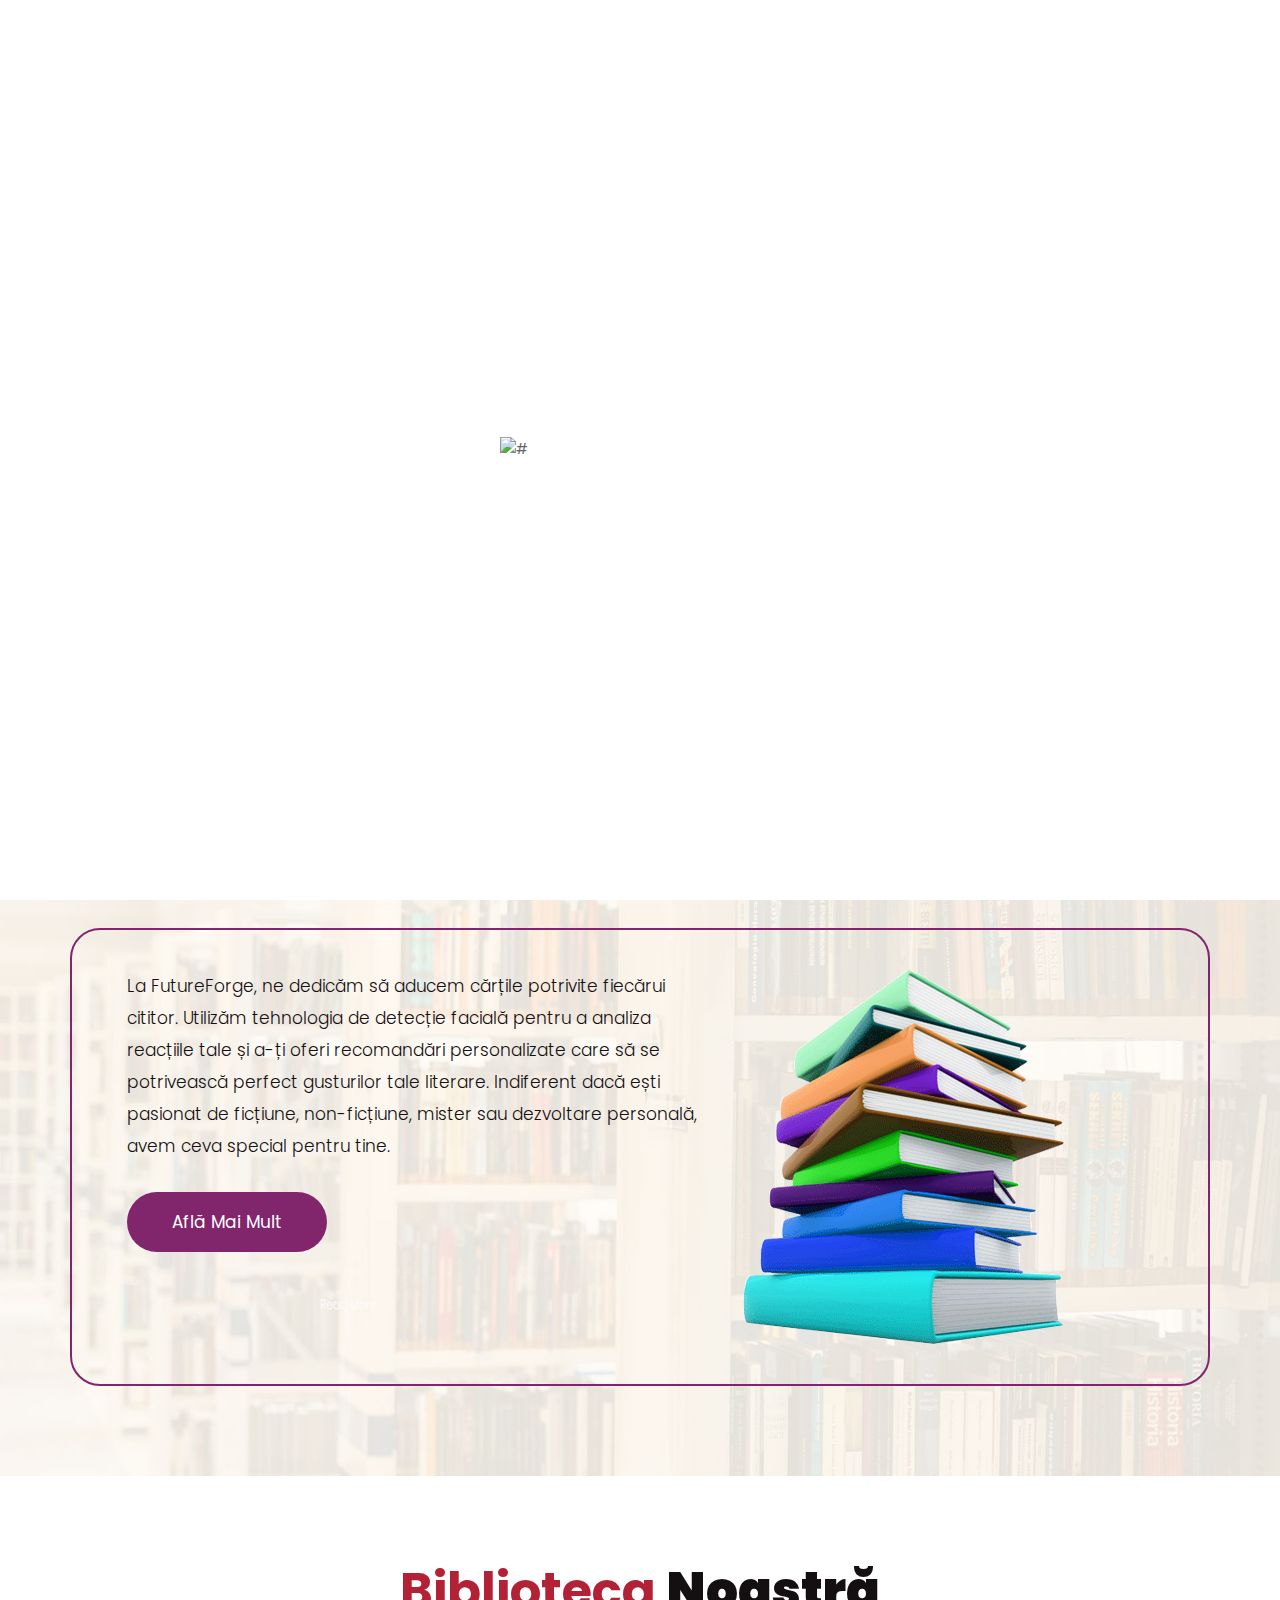
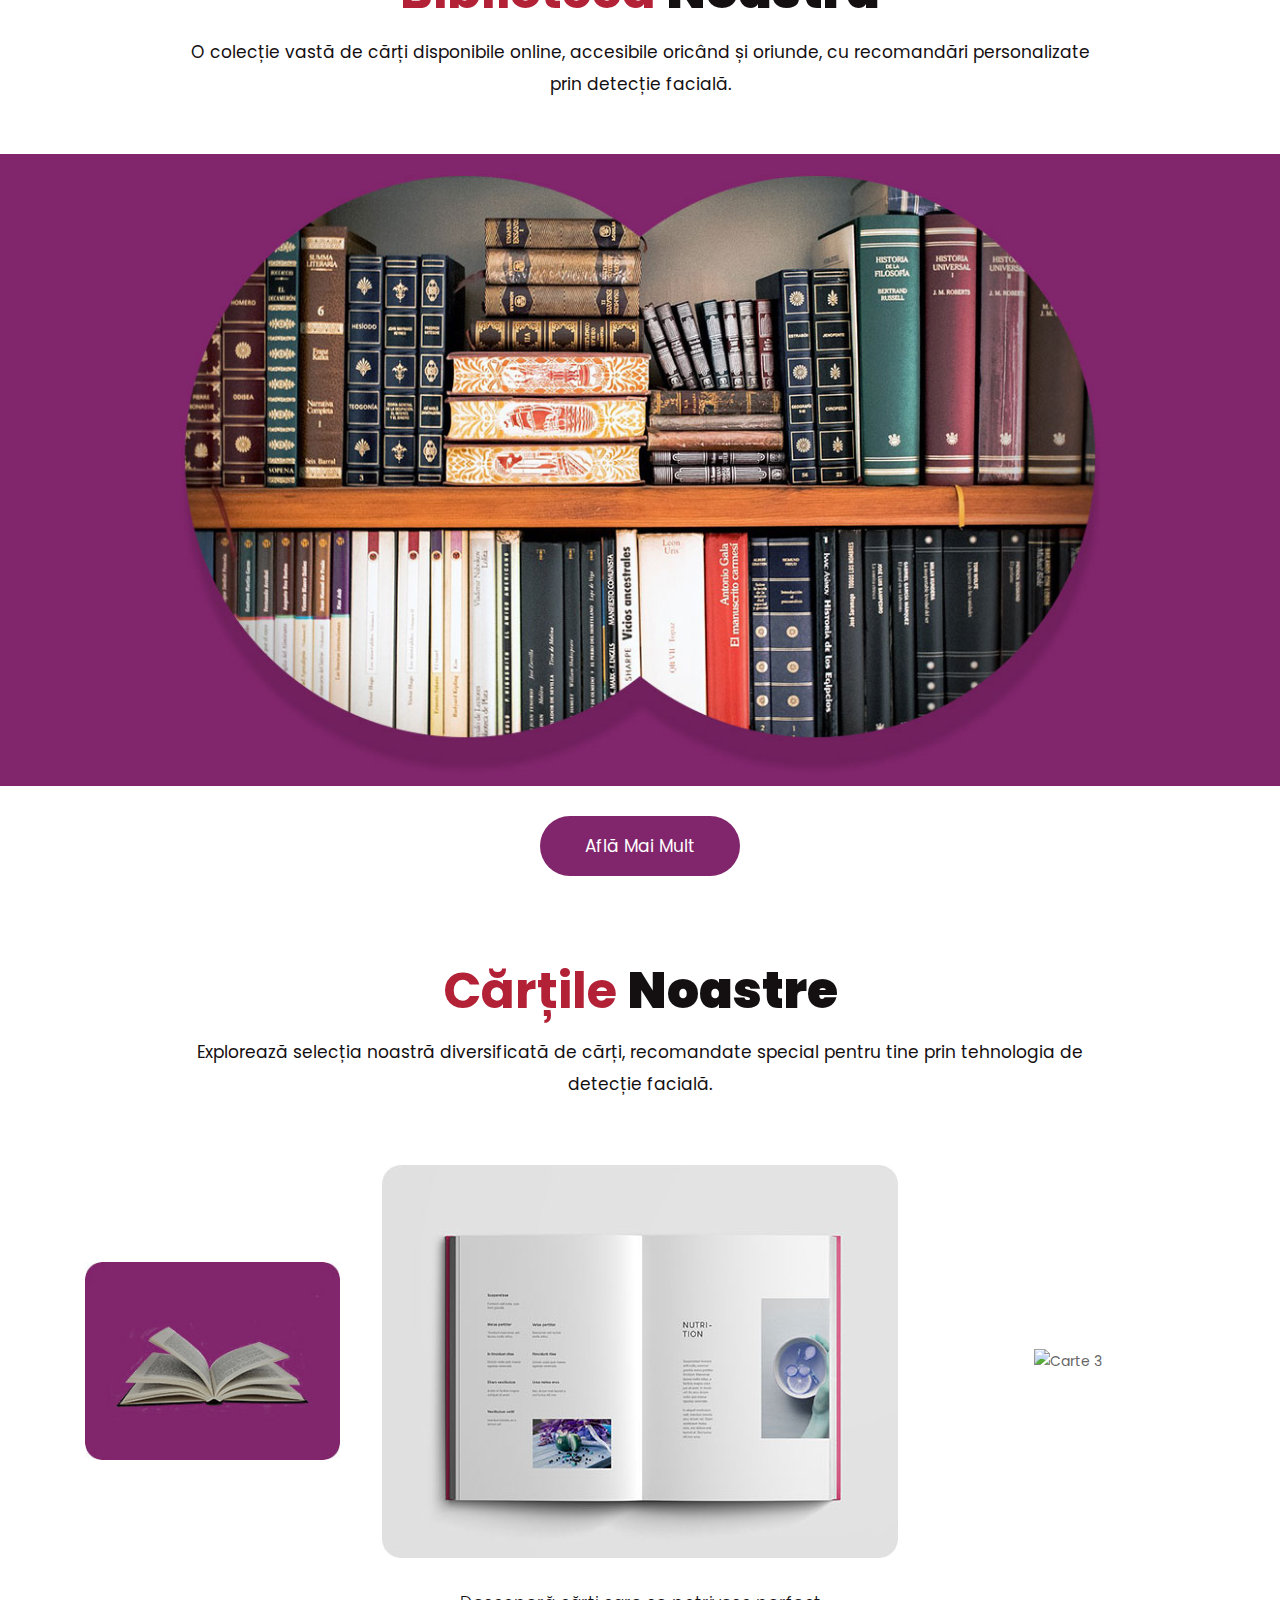
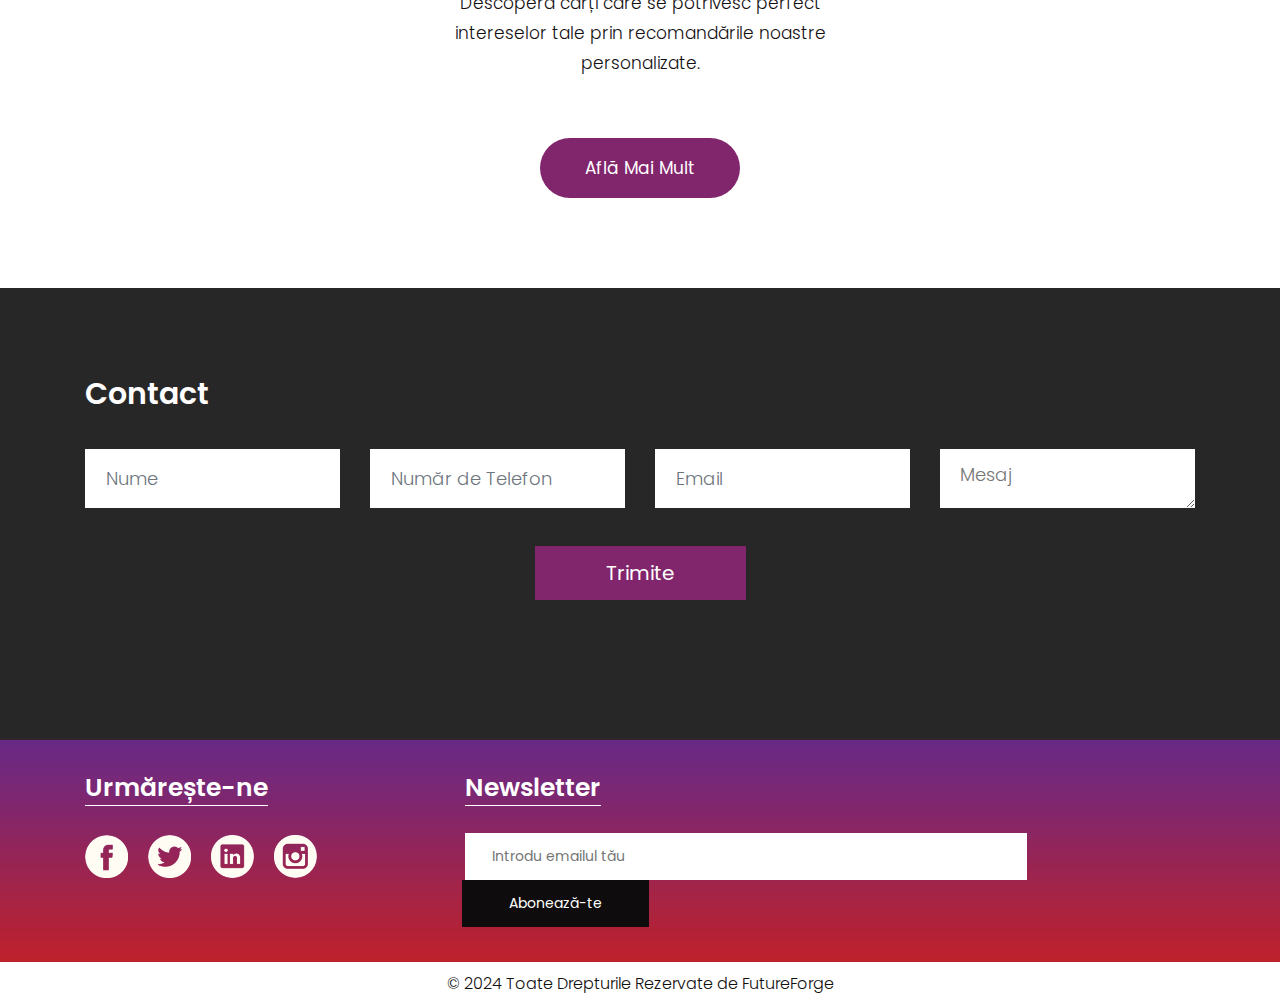
==== templates/pages/index.html @ a48a40bb "paginile statice acum sunt dinamice :)" ====
<!DOCTYPE html>
<html lang="ro">
   <head>
      <!-- basic -->
      <meta charset="utf-8">
      <meta http-equiv="X-UA-Compatible" content="IE=edge">
      <!-- mobile metas -->
      <meta name="viewport" content="width=device-width, initial-scale=1">
      <meta name="viewport" content="initial-scale=1, maximum-scale=1">
      <!-- site metas -->
      <title>FutureForge - Prima Librărie Online cu Detecție Facială</title>
      <meta name="keywords" content="librărie online, detecție facială, FutureForge, cărți, bibliotecă digitală">
      <meta name="description" content="FutureForge este prima librărie online care folosește tehnologie de detecție facială pentru a personaliza experiența de lectură. Descoperă colecția noastră vastă de cărți!">
      <meta name="author" content="FutureForge">
      <!-- bootstrap css -->
      <link rel="stylesheet" href="/static/css/bootstrap.min.css">
      <!-- style css -->
      <link rel="stylesheet" href="/static/css/style.css">
      <!-- Responsive-->
      <link rel="stylesheet" href="/static/css/responsive.css">
      <!-- fevicon -->
      <link rel="icon" href="images/fevicon.png" type="image/gif" />
      <!-- Scrollbar Custom CSS -->
      <link rel="stylesheet" href="/static/css/jquery.mCustomScrollbar.min.css">
      <!-- Tweaks for older IEs-->
      <!--[if lt IE 9]>
      <script src="https://oss.maxcdn.com/html5shiv/3.7.3/html5shiv.min.js"></script>
      <script src="https://oss.maxcdn.com/respond/1.4.2/respond.min.js"></script><![endif]-->
   </head>
   <!-- body -->
   <body class="main-layout home_page">
      <!-- loader  -->
      <div class="loader_bg">
         <div class="loader"><img src="images/loading.gif" alt="#" /></div>
      </div>
      <!-- end loader -->
      <!-- header -->
      <header>
         <!-- header inner -->
         <div class="header">
            <div class="container">
               <div class="row">
                  <div class="col-xl-3 col-lg-3 col-md-3 col-sm-3 col logo_section">
                     <div class="full">
                        <div class="center-desk">
                           <div class="logo"> <a href="index.html"><img src="/static/images/logo.png" alt="FutureForge"></a> </div>
                        </div>
                     </div>
                  </div>
                  <div class="col-xl-9 col-lg-9 col-md-9 col-sm-9">
                     <div class="menu-area">
                        <div class="limit-box">
                           <nav class="main-menu">
                              <ul class="menu-area-main">
                                 <li> <a href="/">Acasă</a> </li>
                                 <li><a href="/books">Cărțile Noastre</a></li>
                                 <li><a href="/library">Biblioteca</a></li>
                                 <li><a href="/login">Conectare</a></li>
                              </ul>
                           </nav>
                        </div>
                     </div>
                  </div>
               </div>
            </div>
         </div>
         
         <!-- end header inner -->
      </header>
      <!-- end header -->
      <section class="slider_section">
         <div id="myCarousel" class="carousel slide banner-main" data-ride="carousel">
            <div class="carousel-inner">
               <div class="carousel-item active">
                  <img class="first-slide" src="/static/images/banner.jpg" alt="Prima diapozitivă">
                  <div class="container">
                     <div class="carousel-caption relative">
                        <h1>FutureForge<br>Prima Librărie Online cu<br>Detecție Facială!</h1>
                        <p>Experiență personalizată de lectură folosind tehnologia de detecție facială pentru a-ți recomanda cărți perfecte.</p>
                        <div class="button_section"> <a class="main_bt" href="#">Află Mai Mult</a>  </div>
                        <ul class="locat_icon">
                           <li> <a href="#"><img src="/static/icon/facebook.png" alt="Facebook"></a></li>
                           <li> <a href="#"><img src="/static/icon/Twitter.png" alt="Twitter"></a></li>
                           <li> <a href="#"><img src="/static/icon/linkedin.png" alt="LinkedIn"></a></li>
                           <li> <a href="#"><img src="/static/icon/instagram.png" alt="Instagram"></a></li>
                        </ul>
                     </div>
                  </div>
               </div>
               <div class="carousel-item">
                  <img class="second-slide" src="/static/images/banner.jpg" alt="A doua diapozitivă">
                  <div class="container">
                     <div class="carousel-caption relative">
                        <h1>FutureForge<br>Prima Librărie Online cu<br>Detecție Facială!</h1>
                        <p>Descoperă cărți adaptate gusturilor tale cu ajutorul tehnologiei avansate de detecție facială.</p>
                        <div class="button_section"> <a class="main_bt" href="#">Află Mai Mult</a>  </div>
                        <ul class="locat_icon">
                           <li> <a href="#"><img src="/static/icon/facebook.png" alt="Facebook"></a></li>
                           <li> <a href="#"><img src="/static/icon/Twitter.png" alt="Twitter"></a></li>
                           <li> <a href="#"><img src="/static/icon/linkedin.png" alt="LinkedIn"></a></li>
                           <li> <a href="#"><img src="/static/icon/instagram.png" alt="Instagram"></a></li>
                        </ul>
                     </div>
                  </div>
               </div>
               <div class="carousel-item">
                  <img class="third-slide" src="images/banner.jpg" alt="A treia diapozitivă">
                  <div class="container">
                     <div class="carousel-caption relative">
                        <h1>FutureForge<br>Prima Librărie Online cu<br>Detecție Facială!</h1>
                        <p>Personalizează-ți experiența de lectură cu recomandări inteligente bazate pe expresiile tale faciale.</p>
                        <div class="button_section"> <a class="main_bt" href="#">Află Mai Mult</a>  </div>
                        <ul class="locat_icon">
                           <li> <a href="#"><img src="/static/icon/facebook.png" alt="Facebook"></a></li>
                           <li> <a href="#"><img src="/static/icon/Twitter.png" alt="Twitter"></a></li>
                           <li> <a href="#"><img src="/static/icon/linkedin.png" alt="LinkedIn"></a></li>
                           <li> <a href="#"><img src="/static/icon/instagram.png" alt="Instagram"></a></li>
                        </ul>
                     </div>
                  </div>
               </div>
            </div>
            <a class="carousel-control-prev" href="#myCarousel" role="button" data-slide="prev">
            <span class="carousel-control-prev-icon" aria-hidden="true"></span>
            <span class="sr-only">Anterior</span>
            </a>
            <a class="carousel-control-next" href="#myCarousel" role="button" data-slide="next">
            <span class="carousel-control-next-icon" aria-hidden="true"></span>
            <span class="sr-only">Următor</span>
            </a>
         </div>
      </section>
      <!-- about -->
      <div class="about">
         <div class="container">
            <div class="row">
               <div class="col-md-10 offset-md-1">
                  <div class="aboutheading">
                     <h2>Despre <strong class="black">Noi</strong></h2>
                     <span>FutureForge revoluționează modul în care citești, oferind o experiență unică prin utilizarea tehnologiei de detecție facială pentru a-ți oferi recomandări personalizate.</span>
                  </div>
               </div>
            </div>
            <div class="row border">
               <div class="col-xl-7 col-lg-7 col-md-12 col-sm-12">
                  <div class="about-box">
                     <p>La FutureForge, ne dedicăm să aducem cărțile potrivite fiecărui cititor. Utilizăm tehnologia de detecție facială pentru a analiza reacțiile tale și a-ți oferi recomandări personalizate care să se potrivească perfect gusturilor tale literare. Indiferent dacă ești pasionat de ficțiune, non-ficțiune, mister sau dezvoltare personală, avem ceva special pentru tine.</p>
                     <a href="#">Află Mai Mult</a>
                  </div>
               </div>
               <div class="col-xl-5 col-lg-5 col-md-12 col-sm-12">
                  <div class="about-box">
                     <figure><img src="/static/images/about.png" alt="Despre Noi" /></figure>
                  </div>
               </div>
            </div>
         </div>
      </div>
      
      <!-- end about -->
      <!-- Library -->
      <div class="Library">
         <div class="container">
            <div class="row">
               <div class="col-md-10 offset-md-1">
                  <div class="titlepage">
                     <h2>Biblioteca <strong class="black">Noastră</strong></h2>
                     <span>O colecție vastă de cărți disponibile online, accesibile oricând și oriunde, cu recomandări personalizate prin detecție facială.</span> 
                  </div>
               </div>
            </div>
         </div>
         <div class="bg">
            <div class="container">
               <div class="row">
                  <div class="col-md-10 offset-md-1">
                     <div class="Library-box">
                        <figure><img src="/static/images/Library-.jpg" alt="Biblioteca FutureForge"/></figure>
                     </div>
                  </div>
               </div>
            </div>
         </div>
         <div class="container">
            <div class="row">
               <div class="col-md-12">
                  <div class="read-more">
                     <a href="#">Află Mai Mult</a>
                  </div>
               </div>
            </div>
         </div>
      </div>
      <!-- end Library -->
      <!-- Books -->
      <div class="Books">
         <div class="container">
            <div class="row">
               <div class="col-md-10 offset-md-1">
                  <div class="titlepage">
                     <h2>Cărțile <strong class="black">Noastre</strong></h2>
                     <span>Explorează selecția noastră diversificată de cărți, recomandate special pentru tine prin tehnologia de detecție facială.</span> 
                  </div>
               </div>
            </div>
            <div class="row box">
               <div class="col-xl-3 col-lg-3 col-md-3 col-sm-12">
                  <div class="book-box">
                     <figure><img src="/static/images/book-1.jpg" alt="Carte 1"/></figure>
                  </div>
               </div>
               <div class="col-xl-6 col-lg-6 col-md-6 col-sm-12">
                  <div class="book-box">
                     <figure><img src="/static/images/book-2.jpg" alt="Carte 2"/></figure>
                  </div>
               </div>
               <div class="col-xl-3 col-lg-3 col-md-3 col-sm-12">
                  <div class="book-box">
                     <figure><img src="/static/images/book-3.jpg" alt="Carte 3"/></figure>
                  </div>
               </div>
               <div class="col-md-6 offset-md-3">
                  <p>Descoperă cărți care se potrivesc perfect intereselor tale prin recomandările noastre personalizate.</p>
               </div>
            </div>
            <div class="container">
               <div class="row">
                  <div class="col-md-12">
                     <div class="read-more">
                        <a href="#">Află Mai Mult</a>
                     </div>
                  </div>
               </div>
            </div>
         </div>
      </div>
      <!-- end Books -->
      <!-- Contact -->
      <div class="Contact">
         <div class="container">
            <div class="row">
               <div class="col-md-12">
                  <div class="titlepage3">
                     <h2>Contact</h2>
                  </div>
               </div>
            </div>
            <div class="row">
               <div class="col-xl-12 col-lg-12 col-md-12 col-sm-12">
                  <form>
                     <div class="row">
                        <div class="col-xl-3 col-lg-3 col-md-3 col-sm-12">
                           <input class="form-control" placeholder="Nume" type="text" required>
                        </div>
                        <div class="col-xl-3 col-lg-3 col-md-3 col-sm-12">
                           <input class="form-control" placeholder="Număr de Telefon" type="tel" required>
                        </div>
                        <div class="col-xl-3 col-lg-3 col-md-3 col-sm-12">
                           <input class="form-control" placeholder="Email" type="email" required>
                        </div>
                        <div class="col-xl-3 col-lg-3 col-md-3 col-sm-12">
                           <textarea class="textarea" placeholder="Mesaj" required></textarea>
                        </div>
                     </div>
                  </form>
               </div>
               <div class="col-md-12 text-center">
                  <button class="send-btn">Trimite</button>
               </div>
            </div>
         </div>
      </div>
      <!-- end Contact -->
      <!-- footer -->
      <footer>
         <div class="footer">
            <div class="container">
               <div class="row pdn-top-30">
                  <div class="col-xl-4 col-lg-4 col-md-4 col-sm-12">
                     <div class="Follow">
                        <h3>Urmărește-ne</h3>
                     </div>
                     <ul class="location_icon">
                        <li> <a href="#"><img src="/static/icon/facebook.png" alt="Facebook"></a></li>
                        <li> <a href="#"><img src="/static/icon/Twitter.png" alt="Twitter"></a></li>
                        <li> <a href="#"><img src="/static/icon/linkedin.png" alt="LinkedIn"></a></li>
                        <li> <a href="#"><img src="/static/icon/instagram.png" alt="Instagram"></a></li>
                     </ul>
                  </div>
                  <div class="col-xl-8 col-lg-8 col-md-8 col-sm-12">
                     <div class="Follow">
                        <h3>Newsletter</h3>
                     </div>
                     <input class="Newsletter" placeholder="Introdu emailul tău" type="email" required>
                     <button class="Subscribe">Abonează-te</button>
                  </div>
               </div>
            </div>
         </div>
         <div class="copyright">
            <div class="container">
               <p>© 2024 Toate Drepturile Rezervate de <a href="https://futureforge.ro/">FutureForge</a></p>
            </div>
         </div>
      </footer>
      <!-- end footer -->
      <!-- Javascript files-->
      <script src="/static/js/jquery.min.js"></script>
      <script src="/static/js/popper.min.js"></script>
      <script src="/static/js/bootstrap.bundle.min.js"></script>
      <script src="/static/js/jquery-3.0.0.min.js"></script>
      <script src="/static/js/plugin.js"></script>
      <!-- sidebar -->
      <script src="/static/js/jquery.mCustomScrollbar.concat.min.js"></script>
      <script src="/static/js/custom.js"></script>
   </body>
</html>
---- static/css/style.css ----
/*--------------------------------------------------------------------- File Name: style.css ---------------------------------------------------------------------*/
/*--------------------------------------------------------------------- import Fonts ---------------------------------------------------------------------*/
 @import url('https://fonts.googleapis.com/css?family=Rajdhani:300,400,500,600,700');
 @import url('https://fonts.googleapis.com/css?family=Poppins:100,100i,200,200i,300,300i,400,400i,500,500i,600,600i,700,700i,800,800i,900,900i');
/*****---------------------------------------- 1) font-family: 'Rajdhani', sans-serif;
 2) font-family: 'Poppins', sans-serif;
 ----------------------------------------*****/
/*--------------------------------------------------------------------- import Files ---------------------------------------------------------------------*/
 @import url(animate.min.css);
 @import url(normalize.css);
 @import url(icomoon.css);
 @import url(font-awesome.min.css);
 @import url(meanmenu.css);
 @import url(owl.carousel.min.css);
 @import url(swiper.min.css);
 @import url(slick.css);
 @import url(jquery.fancybox.min.css);
 @import url(jquery-ui.css);
 @import url(nice-select.css);
/*--------------------------------------------------------------------- skeleton ---------------------------------------------------------------------*/
 * {
     box-sizing: border-box !important;
}
 body {
     color: #666666;
     font-size: 14px;
     font-family: 'poppins', sans-serif;
     line-height: 1.80857;
     font-weight: normal;
     overflow-x: hidden;
}
 a {
     color: #1f1f1f;
     text-decoration: none !important;
     outline: none !important;
     -webkit-transition: all .3s ease-in-out;
     -moz-transition: all .3s ease-in-out;
     -ms-transition: all .3s ease-in-out;
     -o-transition: all .3s ease-in-out;
     transition: all .3s ease-in-out;
}
 h1, h2, h3, h4, h5, h6 {
     letter-spacing: 0;
     font-weight: normal;
     position: relative;
     padding: 0 0 10px 0;
     font-weight: normal;
     line-height: normal;
     color: #111111;
     margin: 0 
}
 h1 {
     font-size: 24px 
}
 h2 {
     font-size: 22px 
}
 h3 {
     font-size: 18px 
}
 h4 {
     font-size: 16px 
}
 h5 {
     font-size: 14px 
}
 h6 {
     font-size: 13px 
}
 *, *::after, *::before {
     -webkit-box-sizing: border-box;
     -moz-box-sizing: border-box;
     box-sizing: border-box;
}
 h1 a, h2 a, h3 a, h4 a, h5 a, h6 a {
     color: #212121;
     text-decoration: none!important;
     opacity: 1 
}
 button:focus {
     outline: none;
}
 ul, li, ol {
     margin: 0px;
     padding: 0px;
     list-style: none;
}
 p {
     margin: 0px;
     font-weight: 300;
     font-size: 15px;
     line-height: 24px;
}
 a {
     color: #222222;
     text-decoration: none;
     outline: none !important;
}
 a, .btn {
     text-decoration: none !important;
     outline: none !important;
     -webkit-transition: all .3s ease-in-out;
     -moz-transition: all .3s ease-in-out;
     -ms-transition: all .3s ease-in-out;
     -o-transition: all .3s ease-in-out;
     transition: all .3s ease-in-out;
}
 img {
     max-width: 100%;
     height: auto;
}
 :focus {
     outline: 0;
}
 .btn-custom {
     margin-top: 20px;
     background-color: transparent !important;
     border: 2px solid #ddd;
     padding: 12px 40px;
     font-size: 16px;
}
 .lead {
     font-size: 18px;
     line-height: 30px;
     color: #767676;
     margin: 0;
     padding: 0;
}
 .form-control:focus {
     border-color: #ffffff !important;
     box-shadow: 0 0 0 .2rem rgba(255, 255, 255, .25);
}
 .navbar-form input {
     border: none !important;
}
 .badge {
     font-weight: 500;
}
 blockquote {
     margin: 20px 0 20px;
     padding: 30px;
}
 button {
     border: 0;
     margin: 0;
     padding: 0;
     cursor: pointer;
}
 .full {
     float: left;
     width: 100%;
}
 .layout_padding {
     padding-top: 90px;
     padding-bottom: 90px;
}
 .layout_padding_2 {
     padding-top: 75px;
     padding-bottom: 75px;
}
 .light_silver {
     background: #f9f9f9;
}
 .theme_bg {
     background: #38c8a8;
}
 .margin_top_30 {
     margin-top: 30px !important;
}
 .full {
     width: 100%;
     float: left;
     margin: 0;
     padding: 0;
}
/**-- heading section --**/
 .main_heading {
     text-align: center;
     display: flex;
     justify-content: center;
     position: relative;
     margin-bottom: 50px;
}
 .main_heading h2 {
     padding: 0;
     font-size: 48px;
     line-height: 60px;
     font-weight: 400;
     position: relative;
     letter-spacing: -0.5px;
     color: #114c7d;
     border-left: solid #38c8a8 10px;
     padding-left: 15px;
}
 .main_heading h2 strong {
     background: #38c8a8;
     color: #fff;
     font-weight: 600;
     padding: 0 15px;
     line-height: 68px;
}
 .white_heading_main h2 {
     color: #fff;
}
 .small_main_heading {
     margin-top: 25px;
     float: left;
     width: 100%;
     border-bottom: solid rgba(0, 0, 0, 0.07) 1px;
     margin-bottom: 25px;
}
 .small_main_heading h2 {
     padding: 2px 0 20px 0;
     color: #114c7d;
     font-weight: 400;
     font-size: 28px;
     background-image: url('../images/fevicon.png');
     background-repeat: no-repeat;
     padding-left: 55px;
     letter-spacing: -0.5px;
}
 .small_main_heading h2 strong {
     color: #38c8a8;
     font-weight: 600;
}
 .main_bt {
     background: transparent;
    color: #fff;
    padding: 15px 60px 15px 60px;
    float: left;
    font-size: 15px;
    font-weight: 400;
    border: solid #fff 2px;
    border-radius: 30px;
    margin: 63px 0px 60px 0px;
}
 a.readmore_bt {
     color: #fff;
     font-weight: 300;
     text-decoration: underline !important;
}
 .main_bt:hover, .main_bt:focus {
     background: #000;
    border: solid #000 2px;
    color: #fff;}


/**-- list icon --**/
 .ul_list_info_icon ul {
     list-style: none;
}
 .ul_list_info_icon ul li {
     display: inline;
     float: left;
     width: 100%;
}
 .ul_list_info_icon ul li img {
     width: 75px;
}
/*---------------------------- preloader area ----------------------------*/
 .loader_bg {
     position: fixed;
     z-index: 9999999;
     background: #fff;
     width: 100%;
     height: 100%;
}
 .loader {
     height: 100%;
     width: 100%;
     position: absolute;
     left: 0;
     top: 0;
     display: flex;
     justify-content: center;
     align-items: center;
}
 .loader img {
     width: 280px;
}
/*---------------------------- scroll to top area ----------------------------*/
 .scrollup {
     float: right;
     position: absolute;
     color: #fff;
     right: 20px;
     padding: 0px 5px;
     text-transform: uppercase;
     font-weight: 600;
     background: #38c8a8;
     position: fixed;
     bottom: 20px;
     z-index: 99;
     text-align: center;
     color: #fff;
     cursor: pointer;
     border-radius: 0px;
     opacity: 0;
     backface-visibility: hidden;
     -webkit-backface-visibility: hidden;
     transform: scale(1);
     -moz-transform: scale(1);
     -o-transform: scale(1);
     -webkit-transform: scale(1);
     transition: .2s all ease;
     -moz-transition: .2s all ease;
     -o-transition: .2s all ease;
     -webkit-transition: .2s all ease;
     width: 50px;
     height: 50px;
     border-radius: 100%;
     line-height: 48px;
     font-size: 16px;
}
 .scrollup.b-show_scrollBut {
     opacity: 1;
     visibility: visible;
}
 .top_awro {
     background: #ee4a79 none repeat scroll 0 0;
     cursor: pointer;
     padding: 6px 8px;
     position: fixed;
     bottom: 59px;
     right: 20px;
     display: none;
     height: 45px;
     width: 45px;
     border-radius: 50%;
     text-align: center;
     line-height: 30px;
     transition: all 0.5s ease;
}
 .sale_pro {
     background: #f25252 !important;
}
 .margin_top_50 {
     margin-top: 50px;
}
 .margin_bottom_30_all {
     margin-bottom: 30px;
}
 .text_align_center {
     text-align: center;
}
/*--------------------------------------------------------------------- header area ---------------------------------------------------------------------*/

.header {
    padding: 15px 0px;
    position: absolute;
    z-index: 999;
    width: 100%;
    left: 0;
    top: 0;
    background-color: #111;
}

.home_page .header {
    background: rgba(0,0,0,0.4);
}

 .logo {
     float: left;
}
 nav.main-menu {
     float: right;
     margin-left: 0;
}


ul.top_icon {
     float: right;
     padding-top: 17px;
}
 ul.top_icon li {
     float: left;
     
     color: #fff;
     display: flex;
     flex-wrap: wrap;
     align-items: center;
     padding-right: 20px;
}

ul.top_icon li:last-child { padding-right: 0px; }
 
ul.top_icon li a{ color: #fff; 
 }
 



 .menu-area-main li:hover a, .menu-area-main li:focus a {
     color: #b32137;
}
 .menu-area-main li.active a {
     color: #b32137;
}
 .right_cart_section {
     float: right;
     width: auto;
}
 .right_cart_section ul {
     float: left;
     min-height: auto;
     margin: 0;
     padding: 12px 0 0;
}
 .right_cart_section .cart_icons {
     padding: 18px 0 0;
}
 .main-menu ul > li nth:child(5) a {
     padding-right: 0px;
}
 .right_cart_section ul li {
     float: left;
     font-size: 17px;
     font-weight: 400;
     color: #fff;
     margin-right: 30px;
}
 .right_cart_section ul.cart_update li {
     font-size: 13px;
     color: #ccc;
     line-height: normal;
     margin: 0;
     font-weight: 300;
}
 .right_cart_section ul.cart_update li span {
     font-size: 18px;
     font-weight: 300;
     color: #fff;
     line-height: 21px;
}
 .right_cart_section ul li i {
     margin-right: 10px;
     margin-top: 5px;
     float: left;
     color: #fff;
     font-size: 21px;
}
 .right_cart_section ul li a {
     color: #fff;
}
/*-- end header middle --*/
 .top-bar-info {
     background: #111111;
     padding: 5px 0px;
}
 .top-menu-left {
     float: left;
}
 .top-menu-left li {
     position: relative;
     display: inline-block;
     margin-right: 11px;
     padding-right: 12px;
}
 .top-menu-left li::before {
     content: '';
     position: absolute;
     right: 0;
     top: 9px;
     height: 10px;
     border-right: 1px dotted #999;
}
 .top-menu-left li:last-child::before {
     display: none;
}
 .top-menu-left li:last-child {
     padding: 0px;
     margin: 0px;
}
 .top-menu-left li a {
     color: #ffffff;
     font-size: 12px;
     text-transform: uppercase;
     text-decoration: none;
}
 .top-menu-left li a:hover {
     color: #38c8a8;
}
 .right-dropdown-language {
     float: right;
     margin-left: 12px;
}
 .dropdown-bar .dropdown-link {
     position: absolute;
     z-index: 1009;
     top: 40px;
     left: 0;
     right: auto;
     min-width: 50px;
     padding: 15px;
     background: #ffffff;
     list-style: none;
     border: 2px solid #38c8a8;
     opacity: 0;
     visibility: hidden;
     -webkit-box-shadow: 0 0 10px rgba(0, 0, 0, 0.1);
     box-shadow: 0 0 10px rgba(0, 0, 0, 0.1);
     -webkit-transition: opacity 0.2s ease 0s, visibility 0.2s linear 0s;
     -o-transition: opacity 0.2s ease 0s, visibility 0.2s linear 0s;
     transition: opacity 0.2s ease 0s, visibility 0.2s linear 0s;
     text-align: left;
}
 .dropdown-bar:hover .dropdown-link {
     opacity: 1;
     visibility: visible;
     top: 25px;
}
 .dropdown-bar.right-dropdown-language>a::after {
     font-family: 'FontAwesome';
     content: "\f107";
     text-decoration: none;
     padding-left: 4px;
     color: #ffffff;
}
 .right-dropdown-language>a {
     line-height: 10px;
     padding: 5px 5px;
     cursor: pointer;
}
 .dropdown-bar .dropdown-link li a {
     color: #111111;
     display: block;
     font-size: 12px;
     line-height: 15px;
     padding: 5px 0;
}
 .dropdown-bar .dropdown-link li a:hover {
     color: #38c8a8;
}
 .dropdown-bar .dropdown-link li a img {
     margin-right: 7px;
}
 .dropdown-bar .dropdown-link li.active {
     font-weight: bold;
}
 .right-dropdown-language .dropdown-link {
     min-width: 100px;
     padding: 7px 10px;
     color: #111111;
}
 .dropdown-bar {
     position: relative;
     padding: 0 5px;
     font-size: 13px;
}
 .dropdown-bar .dropdown-link.right-sd {
     left: auto;
     right: 0;
}
 .right-dropdown-currency {
     float: right;
     margin-left: 12px;
}
 .dropdown-bar.right-dropdown-currency>a::after {
     font-family: 'FontAwesome';
     content: "\f107";
     text-decoration: none;
     padding-left: 4px;
     color: #ffffff;
}
 .right-dropdown-currency>a {
     line-height: 10px;
     padding: 5px 5px;
     cursor: pointer;
     color: #ffffff;
}
 .right-dropdown-currency .dropdown-link {
     min-width: 100px;
     padding: 7px 10px;
     color: #111111;
}
 .right-dropdown-currency .dropdown-link {
     min-width: 55px;
     padding: 7px 10px;
}
 .right-dropdown-currency .dropdown-link li a span.symbol {
     margin-right: 7px;
}
 #login-modal .modal-content {
     border-radius: 0px;
}
 #login-modal .modal-content .modal-header {
     background: #38c8a8;
     border-radius: 0;
}
 #login-modal .modal-content .modal-body .form-group input {
     background: #ffffff;
     border: 1px solid #c8c8c8;
     border-radius: 0px;
}
 #login-modal .modal-content .modal-body .form-group input:focus {
     border: 1px solid #c8c8c8 !important;
}
 #login-modal .modal-content form {
     margin-bottom: 10px;
}
 .modal-title {
     padding: 0px;
     color: #ffffff;
     font-size: 18px;
     text-transform: uppercase;
}
 .btn-template-outlined {
     background: #111111;
     color: #ffffff;
     border: none;
     border-radius: 0px;
}
 .btn-template-outlined i {
     padding-right: 10px;
}
 .text-muted {
     padding: 10px 0px;
}
 .slogan-line {
     float: right;
     color: #ffffff;
     font-size: 13px;
}
 .middle-area {
     padding: 30px 0px;
}
 .header-search {
     padding: 3px 0px;
}
 .header-search form {
     position: relative;
     -webkit-box-shadow: 0px 1px 10px -1px rgba(0, 0, 0, 0.2);
     box-shadow: 0px 1px 10px -1px rgba(0, 0, 0, 0.2);
}
 .header-search .btn-group.bootstrap-select {
     position: absolute;
     left: 0px;
     top: 0px;
}
 .header-search input {
     width: 100%;
     min-height: 45px;
     border-radius: 0px;
     border: none;
     padding-left: 15px;
     border: 1px solid #e0e7ed;
}
 .header-search form .search-btn {
     position: absolute;
     right: 0;
     top: 0;
     border: 0;
     color: #fff;
     font-size: 20px;
     padding: 4px 15px;
     border-radius: 0px;
     background-color: #38c8a8;
     cursor: pointer;
}
 .header-search form .search-btn:hover {
     background: #111111;
}
 .cart-box {
     float: right;
     margin-left: 10px;
     position: relative;
}
 .cart-content-box {
     position: absolute;
     z-index: 1009;
     top: 40px;
     left: auto;
     right: 0;
     min-width: 250px;
     max-width: 250px;
     padding: 15px;
     background: #ffffff;
     list-style: none;
     border: 2px solid #38c8a8;
     opacity: 0;
     visibility: hidden;
     -webkit-box-shadow: 0 0 10px rgba(0, 0, 0, 0.1);
     box-shadow: 0 0 10px rgba(0, 0, 0, 0.1);
     text-align: left;
     -webkit-transform: scaleY(0);
     transform: scaleY(0);
     -webkit-transform-origin: 0 0 0;
     transform-origin: 0 0 0;
     -webkit-transition: all 0.3s ease 0s;
     transition: all 0.3s ease 0s;
     transition: all 0.3s ease 0s;
}
 .cart-box:hover .cart-content-box {
     opacity: 1;
     visibility: visible;
     top: 100%;
     -webkit-transform: scaleY(1);
     transform: scaleY(1);
}
 .inner-cart {
     background: #38c8a8;
     border-radius: 2px;
     padding: 0px;
     color: #ffffff;
     position: relative;
     width: 40px;
     height: 40px;
     text-align: center;
}
 .cart-box .inner-cart:hover {
     color: #ffffff;
}
 .line-cart {
     float: left;
     line-height: 40px;
     margin-right: 9px;
}
 .cart-box a {
     display: inline-block;
}
 .cart-box a:hover {
     color: #38c8a8;
}
 .cart-box a span.icon {
     background: #38c8a8;
     width: 30px;
     height: 40px;
     display: inline-block;
     line-height: 40px;
     text-align: center;
     color: #ffffff;
     position: relative;
     border-radius: 2px;
}
 .cart-box a .p-up {
     position: absolute;
     right: -8px;
     top: -8px;
     line-height: initial;
     background: #38c8a8;
     padding: 3px;
     border-radius: 50%;
     width: 17px;
     height: 17px;
     font-size: 12px;
     text-align: center;
     line-height: 10px;
}
 .wish-box {
     float: right;
}
 .wish-box a {
     display: inline-block;
}
 .wish-box a:hover {
     color: #38c8a8;
}
 .wish-box a span.icon {
     background: #38c8a8;
     width: 40px;
     height: 40px;
     display: inline-block;
     line-height: 40px;
     text-align: center;
     color: #ffffff;
     position: relative;
     border-radius: 2px;
}
 .wish-box a span.icon:hover {
     background: #111111;
}
 .cart-content-right {
     padding: 5px 0px;
}
 .cart-content-box .items {
     text-align: center;
}
 .product-media {
     width: 60px;
     float: left;
     position: relative;
}
 .cart-content-box .items:hover .product-media::before {
     transform: scale(1);
     -webkit-transform: scale(1);
     -moz-transform: scale(1);
     -ms-transform: scale(1);
     -o-transform: scale(1);
}
 .product-media::before {
     position: absolute;
     content: '';
     z-index: 2;
     top: 0;
     left: 0;
     width: 100%;
     height: 100%;
     background-color: #38c8a8;
     opacity: 0.4;
     transform: scale(0);
     -webkit-transform: scale(0);
     -moz-transform: scale(0);
     -ms-transform: scale(0);
     -o-transform: scale(0);
     transition: all 0.5s ease;
     -webkit-transition: all 0.5s ease;
     -moz-transition: all 0.5s ease;
     -o-transition: all 0.5s ease;
}
 .cart-content-box .items .item .remove {
     position: absolute;
     right: 0px;
     top: 0px;
     background: #38c8a8;
     color: #ffffff;
     width: 20px;
     height: 20px;
     line-height: 18px;
     border-radius: 2px;
}
 .cart-content-box .items .item {
     margin-bottom: 10px;
     padding-bottom: 10px;
     border-bottom: 1px solid #e0e7ed;
     position: relative;
}
 .cart-content-box .items .item .product-info {
     padding-top: 10px;
     padding-left: 71px;
     text-align: left;
}
 .cart-content-box .items .item .remove:hover {
     background: #111111;
}
 .subtotal {
     text-align: left;
     text-transform: capitalize;
     color: #38c8a8;
     font-weight: 500;
     margin-bottom: 15px;
}
 .subtotal span {
     font-weight: bold;
     color: #111111;
     padding-left: 15px;
     float: right;
}
 .actions .btn-process {
     padding: 5px 16px;
     color: #ffffff;
     font-family: 'Roboto', sans-serif;
     font-size: 14px;
     border-radius: 2px;
     overflow: hidden;
}
 .actions .btn-process:hover {
     color: #ffffff;
}
 .line-cart {
     position: relative;
}
 .wish-box a span.icon span {
     position: absolute;
     right: -8px;
     top: -8px;
     line-height: initial;
     background: #38c8a8;
     padding: 3px;
     border-radius: 50%;
     width: 17px;
     height: 17px;
     font-size: 12px;
}
 .main-menu {
     text-align: center;
}
 .main-menu ul {
     margin: 0;
     list-style-type: none;
}
 .main-menu ul>li {
     display: inline-block;
     position: relative;
}
 .main-menu ul > li a {
     padding: 15px 18px;
     line-height: 20px;
     font-size: 16px;
     display: block;
     font-weight: 500;
     color: #fff;
     text-transform: uppercase;
}
 .main-menu ul li:last-child a {
     padding-right: 0;
}
 .sub-down li {
     background: #ffffff;
}
 .main-menu ul>li .sub-down li a {
     color: #114c7d;
     font-size: 15px;
     text-transform: capitalize;
     font-weight: 300;
     padding: 12px 5px;
     position: relative;
     border-bottom: solid #eee 1px;
}
 .main-menu ul>li .sub-down li a::before {
}
 .main-menu ul>li .sub-down li a:hover {
     color: #111111;
}
 .main-menu ul>li .sub-down li a:hover::before {
}
 .main-menu ul li:first-child {
     margin-left: 0;
}
 .main-menu ul>li>ul {
     opacity: 0;
     position: absolute;
     text-align: left;
     top: 100%;
     -webkit-transform: scaleY(0);
     transform: scaleY(0);
     -webkit-transform-origin: 0 0 0;
     transform-origin: 0 0 0;
     -webkit-transition: all 0.3s ease 0s;
     transition: all 0.3s ease 0s;
     visibility: hidden;
     width: 240px;
     z-index: 999;
     background: #fff;
     -webkit-box-shadow: 0 6px 12px rgba(0, 0, 0, .175);
     box-shadow: 0 6px 12px rgba(0, 0, 0, .175);
}
 .main-menu>ul>li:hover>ul {
     -webkit-transform: scaleY(1);
     transform: scaleY(1);
     visibility: visible;
     opacity: 1;
}
 .main-menu ul>li>ul>li {
     margin: 0px;
     position: relative;
     display: block;
}
 .main-menu ul>li>ul>li:hover>ul {
     -webkit-transform: scaleY(1);
     transform: scaleY(1);
     visibility: visible;
     opacity: 1;
     left: 100%;
     top: 10px;
}
 .main-menu ul>li>ul>li>a {
     background: none !important;
}
 .mean-container .mean-nav {
     margin-top: 0px;
     position: absolute;
     top: 100%;
}
 .main-menu ul>li {
     position: inherit;
     display: inline-block;
     vertical-align: middle;
}
 .main-menu ul>li:nth-child (6) {
     padding-right: 0px;
}
 .nav>li {
     position: inherit;
     display: inline-block;
     vertical-align: middle;
}
 .megamenu .sub-down {
     max-width: 1140px;
     width: 100%;
     left: 0;
     margin: 0 auto;
     right: 0;
     padding: 15px 0px;
}
 .sub-full {
}
 .simple-down {
     padding: 15px;
}
 .megamenu-categories {
     padding: 10px 0px;
}
 .sub-full.megamenu-categories li {
     display: block;
}
 .megamenu .sub-full.megamenu-categories ol li a {
     padding: 5px 0px;
     font-size: 15px !important;
     font-weight: 500;
}
 .sub-full.megamenu-categories ol li .category-title {
     padding: 15px 0px;
     font-size: 16px;
     font-weight: 600;
     text-transform: uppercase;
}
 .sub-full.megamenu-categories ol li .category-box a {
     padding: 5px 0px;
}
 .menu-add {
     padding: 30px 15px;
}
 .menu-add img {
     width: 100%;
}
 .main-w img {
     width: 100%;
}
 .women-box {
     position: relative;
}
 .women-box::before {
     content: "";
     position: absolute;
     background: rgba(0, 0, 0, 0.3);
     width: 100%;
     height: 100%;
}
 .banner-up-text {
     position: absolute;
     bottom: 10px;
     left: 0px;
     right: 0px;
     text-align: center;
}
 .text-a {
     color: #fff;
     text-transform: uppercase;
     font-size: 40px;
     line-height: 40px;
     font-weight: 700;
}
 .text-b {
     color: #fff;
     font-size: 28px;
     text-transform: uppercase;
     line-height: 30px;
     padding: 20px 0px;
}
 .text-c {
     color: #ffffff;
     font-size: 31px;
     font-weight: 300;
     text-transform: uppercase;
     line-height: 30px;
     padding-bottom: 20px;
}
 .megamenu .sub-full.megamenu-categories .women-box .banner-up-text a {
     background: #111111;
     color: #ffffff !important;
     display: inline-block;
     padding: 10px 16px;
     border-radius: 2px;
     overflow: hidden;
     font-size: 16px;
}
 .sticky-wrapper .sticky-wrapper-header {
     z-index: 20 !important;
     background: #ffffff;
}
 .is-sticky .sticky-wrapper-header .middle-area {
     padding: 10px 0px 
}
 .sticky-wrapper:not(.is-sticky) {
     height: auto !important;
}
 .hover-btn {
     display: inline-block;
     vertical-align: middle;
     -webkit-transform: perspective(1px) translateZ(0);
     transform: perspective(1px) translateZ(0);
     box-shadow: 0 0 1px rgba(0, 0, 0, 0);
     position: relative;
     background: #111111;
     -webkit-transition-property: color;
     transition-property: color;
     -webkit-transition-duration: 0.3s;
     transition-duration: 0.3s;
}
 .hover-btn::before {
     content: "";
     position: absolute;
     z-index: -1;
     top: 0;
     bottom: 0;
     left: 0;
     right: 0;
     background: #38c8a8;
     -webkit-transform: scaleX(0);
     transform: scaleX(0);
     -webkit-transform-origin: 50%;
     transform-origin: 50%;
     -webkit-transition-property: transform;
     transition-property: transform;
     -webkit-transition-duration: 0.3s;
     transition-duration: 0.3s;
     -webkit-transition-timing-function: ease-out;
     transition-timing-function: ease-out;
     display: block !important;
}
 .hover-btn:hover::before, .hover-btn:focus::before, .hover-btn:active::before {
     -webkit-transform: scaleX(1);
     transform: scaleX(1);
}
 .hover-btn:hover, .hover-btn:focus, .hover-btn:active {
     color: white;
     box-shadow: none;
}
 .btn-secondary.focus, .btn-secondary:focus {
     box-shadow: none;
}
 .img-responsive {
     max-width: 100%;
}
 .padding_right_15_inner {
     padding-right: 15px;
}
 .padding_left_15_inner {
     padding-left: 15px;
}
 .dark_bg {
     background: #114c7d;
}
/*--------------------------------------------------------------------- top banner area ---------------------------------------------------------------------*/
 .top-banner-slider {
     overflow: hidden;
     clear: both;
     height: 600px;
}
 .top-banner-slider .heroslider {
     margin: 0px;
     padding: 0px;
     border: none;
     position: relative;
     border-radius: 0;
}
 .swiper-overlay {
     height: 100%;
     position: relative;
}
 .swiper-overlay {
     background: rgba(0, 0, 0, 0.5);
     content: "";
     width: 100%;
     height: 100%;
     left: 0px;
     top: 0px;
}
 .heroslider .container {
     position: relative;
     height: 100%;
     padding-left: 0;
     padding-right: 0;
     z-index: 5;
}
 .swiper-container {
     width: 100%;
     height: 100%;
}
 .heroslider .slider-01 {
     width: 100%;
     background-image: url(../images/slider-01.jpg);
     background-size: cover;
     background-position: center;
}
 .heroslider .slider-02 {
     width: 100%;
     background-image: url(../images/slider-02.jpg);
     background-size: cover;
     background-position: center;
}
 .heroslider .slider-03 {
     width: 100%;
     background-image: url(../images/slider-03.jpg);
     background-size: cover;
     background-position: center;
}
 .heroslider .slides li {
     height: 600px;
}
 .top-banner-slider .heroslider .slides li::before {
     content: "";
     position: absolute;
     background: rgba(0, 0, 0, 0.4);
     height: 100%;
     width: 100%;
     left: 0px;
     top: 0px;
}
 .top-banner-slider .flex_caption3 {
     position: absolute;
     z-index: 30;
     left: 0;
     right: 0;
     bottom: 50px;
     margin: 0 -15px;
     display: flex;
}
 a.slide_banner {
     position: relative;
     display: inline-block;
     margin: 0 12px 0 15px;
}
 .slide1_banner1 {
     width: 570px;
}
 .slide1_banner2 {
     width: 270px;
}
 .slide1_banner3 {
     width: 270px;
}
 .top-banner-slider .flex_caption1 {
     text-align: center;
     position: absolute;
     z-index: 30;
     left: 0;
     right: 0;
     margin: 0 auto;
     top: 31%;
     max-width: 720px;
     width: 100%;
     text-transform: uppercase;
     color: #333;
}
 .top-banner-slider .flex_caption1 .title1 {
     font-size: 36px;
     font-weight: 300;
     color: #ffffff;
}
 .top-banner-slider .flex_caption1 .title2 {
     font-size: 60px;
     font-weight: 900;
     color: #ffffff;
}
 .top-banner-slider .flex_caption2 {
     text-align: center;
}
 .top-banner-slider .flex_caption2 {
     position: absolute;
     z-index: 30;
     left: 0;
     top: 20%;
     display: table;
     width: 177px;
     height: 177px;
     background-color: #242424;
}
 .top-banner-slider .flex_caption2 .middle {
     display: table-cell;
     vertical-align: middle;
     text-transform: uppercase;
     text-align: center;
     font-weight: 700;
     line-height: 31px;
     font-size: 26px;
     color: #fff;
     transition: all 0.1s ease-in-out;
     -webkit-transition: all 0.1s ease-in-out;
}
 .top-banner-slider .flex_caption2 .middle:hover {
     background: #38c8a8;
}
 .top-banner-slider .flex_caption2 span {
     display: block;
     font-weight: 100;
     line-height: 36px;
     font-size: 34px;
}
 a.slide_banner::before {
     content: '';
     position: absolute;
     left: 0;
     top: 0;
     right: 0;
     bottom: 0;
     opacity: 0;
     border: 2px solid #ffffff;
     transition: all 0.1s ease-in-out;
     -webkit-transition: all 0.1s ease-in-out;
}
 a.slide_banner:hover::before {
     left: -7px;
     top: -7px;
     right: -7px;
     bottom: -7px;
     opacity: 1;
}
 .flex-control-nav {
     background: #38c8a8;
     bottom: 0px;
     position: relative;
}
 .flex-control-nav li {
     line-height: 10px;
}
 .flex-control-paging li a {
     background: rgba(255, 255, 255, 1);
     border: 2px solid #ffffff;
}
 .flex-control-paging li a.flex-active {
     border: 2px solid #ffffff;
}
 .flex-direction-nav a {
     background: #111111;
     text-align: center;
}
 .heroslider:hover .flex-direction-nav .flex-prev:hover {
     background: #38c8a8;
}
 .heroslider:hover .flex-direction-nav .flex-next:hover {
     background: #38c8a8;
}
 .flex-direction-nav a::before {
     color: #ffffff;
}
 .top-banner-slider .swiper-pagination {
     padding: 10px 0px;
}
 .heroslider .swiper-pagination {
     bottom: 0px;
     background: #38c8a8;
}
 .heroslider .swiper-pagination .swiper-pagination-bullet-active {
     background: #fff;
}
 .heroslider .swiper-pagination::before {
     content: "";
     width: 22px;
     height: 22px;
     position: absolute;
     left: -10px;
     top: 4px;
     z-index: -1;
     background: #e12d4f;
     -webkit-transform: rotate(45deg);
     transform: rotate(45deg);
}
 .heroslider .swiper-pagination::after {
     content: "";
     width: 22px;
     height: 22px;
     position: absolute;
     right: -10px;
     top: 4px;
     z-index: -1;
     background: #e12d4f;
     -webkit-transform: rotate(45deg);
     transform: rotate(45deg);
}
 .heroslider .swiper-pagination.swiper-pagination-bullets-dynamic {
     overflow: visible;
     width: 110px !important;
}
 .heroslider .swiper-pagination .swiper-pagination-bullet {
     opacity: 1;
}
 input[type="checkbox"].styled:checked+label:after, input[type="radio"].styled:checked+label:after {
     font-family: 'FontAwesome';
     content: "\f00c";
}
 input[type="checkbox"] .styled:checked+label::before, input[type="radio"] .styled:checked+label::before {
     color: #fff;
}
 input[type="checkbox"] .styled:checked+label::after, input[type="radio"] .styled:checked+label::after {
     color: #fff;
}
/*--------------------------------------------------------------------- layout new css ---------------------------------------------------------------------*/
 .relative {
    position: absolute;
     right: 0;
     top: 53%;
     transform: translateY(-47%);
    bottom: auto;
     text-align: left;
     padding: 0;
}
 .banner-main {
    position: relative;
}
 .banner-main .carousel-caption h1 {
    font-size: 51px;
     line-height: 72px;
     color: #fff;
     font-weight: bold;
     padding-bottom: 35px;
     padding-top: 25px;
}

 
 .banner-main .carousel-caption p {
    font-size: 18px;
     line-height: 30px;
     color: #fff;
}
 .carousel-indicators .active {
    background-color: #18bb18;
}
 .carousel-indicators li {
    background-color: #000;
     width: 20px;
     height: 20px;
     border-radius:20px;
}



 .banner-main .carousel-indicators {
    right: inherit;
}


ul.locat_icon {
     list-style: none;
     margin: 0;
     padding: 0;
     width: 100%;
     float: left;
}
 ul.locat_icon li {
     float: left;
     height: 70px;
     color: #fff;
     display: flex;
     flex-wrap: wrap;
     align-items: center;
     padding-right: 20px;
}

ul.locat_icon li:last-child { padding-right: 0px; }
 
ul.locat_icon li a{
 margin-bottom: 23px;}



 .about {
    
     background: url(../images/about-bg.jpg);
     background-size: 100% 100%;
     background-repeat: no-repeat;
     background-position: center center;
     padding: 90px 0px;
}
 .aboutheading {
    text-align: center;
    padding-bottom: 50px;
}
 .aboutheading h2 {
     padding: 0px 0px 20px 0px;
     font-size: 50px;
     font-weight: bold;
     color: #b32137;
     line-height: 50px;
}

.aboutheading span {
     color:#141012; 
     font-size: 17px;
     line-height: 32px;
}

.black {color: #141012 }
.about .about-box {

    

}
 .about .about-box figure {
    margin: 0px;
     
}
 .about .about-box p {
    font-size: 17px;
     line-height: 32px;
     color: #141012;
     
}
 .about .about-box a{
     width: 200px;
     font-size: 17px;
     padding: 20px 0px;
     background-color: #81256c;
     color: #fff;
     display: inline-block;
     line-height: 20px;
     border-radius: 30px;
     text-align: center;
     margin-top: 30px;
}
 .about .about-box a:hover {
    color: #fff;
     background-color: #81256c;
}

.border {border-radius: 30px; border: #81256c solid 2px !important; padding: 40px 40px;} 

 .Library {
     background-color: #fff;
     padding: 90px 0px;
}
 .Library .titlepage {
     text-align: center;
     padding-bottom: 54px;
}
 .Library .titlepage h2 {
     padding: 0px 0px 20px 0px;
     font-size: 50px;
     font-weight: bold;
     color: #b32137;
     line-height: 50px;
}
 
 .Library .titlepage span {
    color:#141012; 
     font-size: 17px;
     line-height: 32px;
}

.bg {background-color: #81256c;}

.Library-box {
    padding: 20px 0px 10px 0px;
}
.bg .Library-box figure {margin: 0;}

.read-more {
    justify-content: center;
    display: flex;
}



.read-more a{
     width: 200px;
     font-size: 17px;
     padding: 20px 0px;
     background-color: #81256c;
     color: #fff;
     display: inline-block;
     line-height: 20px;
     border-radius: 30px;
     text-align: center;
     margin-top: 30px;}

.read-more a:hover {background-color:  #000;}


.box {display: flex; align-items: center; flex-wrap: wrap; text-align: center;}
.Books {
     background-color: #fff;
     
}
 .Books .titlepage {
     text-align: center;
     padding-bottom: 65px;
}
 .Books .titlepage h2 {
     padding: 0px 0px 20px 0px;
     font-size: 50px;
     font-weight: bold;
     color: #b32137;
     line-height: 50px;
}
 
 .Books .titlepage span {
    color:#141012; 
     font-size: 17px;
     line-height: 32px;
}


.Books .book-box figure {margin: 0px;} 

.Books p {
     padding: 30px 46px;
color: #141012;
font-size: 17px;
line-height: 30px;
text-align: center;
}






 
 .contact_form {
     background: #114c7d;
     padding: 45px;
}

 
.Contact {
    background-color: #282727;
    margin-top: 90px;
    padding: 90px 0px 90px 0px;
    min-height: 450px;
}

 .Contact .titlepage3 {
     padding-bottom: 40px;
}
 .Contact .titlepage3 h2 {
     font-size: 30px;
     line-height: 31px;
     color: #fff;
     padding-bottom: 0px;
     font-weight: 600;
}
.form-control {
    border: #fff solid 1px;
    padding: 15px 20px;
    border-radius: inherit;
    color: #cfcece;
    font-weight: 300;
    font-size: 18px;
}
 .form-control:focus, .form-control:hover {
     box-shadow: none;
}
.textarea {
    padding: 10px 20px 10px 20px;
    color: #655f5f !important;
    width: 100%;
    border: none;
    height: auto;
    min-height: 150px;
    font-size: 18px;
    font-weight: 300;
    margin-bottom: 30px;
    margin-top: 0;
}
.home_page .textarea {
    min-height: auto;
    height: 59px;
    border: none;
}
.send-btn {
    font-size: 20px;
    border: #81256c solid 2px;
    padding: 7px 69px;
    background-color: #81256c;
    color: #fff;
    margin-left: 15px;
    margin-top: 20px;
    margin: 0 auto;
}

 .send-btn:hover {
     background-color: #fff;

border: #fff solid 2px;

color: #000;
}
 .footer {
     background: url(../images/footer-bg.jpg);
     padding-bottom: 35px;
     background-size: 100% 100%;
background-repeat: no-repeat;
background-position: center center;
}
 
 .footer .Follow {
    margin-bottom: 27px;
}


 .footer .Follow h3 {
     color: #fff;
     font-size: 25px;
     line-height: 30px;
     font-weight: 600;
border-bottom: #fff solid 1px;
    border-bottom-width: 1px;
border-width: 1px;
display: inline-block;
padding-bottom: 2px;}
 .coa {
    color: #12dc12;
}
 
 
 .footer .Newsletter  {

    padding: 13px 26px;
        padding-top: 10px;
        padding-right: 26px;
        padding-bottom: 10px;
        padding-left: 26px;
    border: #fff solid 1px;
    width: 77%;


 }

.footer .Subscribe {

    padding: 10px 46px;
margin-left: -3px;
border: #0e0c0c solid 1px;
background: #0e0c0c;
color: #fff;

}
 .pdn-top-30 {
    padding-top: 35px;
}
 ul.location_icon {
     list-style: none;
     margin: 0;
     padding: 0;
     width: 100%;
     float: left;
}
 ul.location_icon li {
     float: left;
     height: 70px;
     color: #fff;
     display: flex;
     flex-wrap: wrap;
     align-items: center;
     padding-right: 20px;
}

ul.location_icon li:last-child { padding-right: 0px; }
 
ul.location_icon li a{
 margin-bottom: 23px;}
 
 ul.location_icon span {
    font-size: 17px;
     font-weight: 400;
}
 
 .copyright {
     background-color: #fff;
     padding: 10px 0px;
}
 .copyright p {
     color: #120f0f;
     font-size: 16px;
     text-align: center;
}
 .copyright a {
    color: #120f0f;
}
 .copyright a:hover {
    color: #81256c;
}
/*--------------------------------------------------------------------- inner_page css ---------------------------------------------------------------------*/
 .about_page .about {
    margin-bottom: 90px;
}
 .about-bg {
    background-color: #b32137;



margin-top: 90px;
}


.Books-bg .titlepage {margin-top: 90px;}


.Books-bg .read-more { margin-bottom: 90px; } 
 .about-bg .abouttitle h2 {
     color: #fff;
     text-transform: uppercase;
     font-size: 40px;
     line-height: 45px;
     padding: 40px 0;
     font-weight: 500;
     text-align: center;
}

.contact-page  .Contact {margin-top: 0px;}
.contact-page .form-control  { margin-bottom: 20px;} 
 
/** slider arrow **/
---- static/css/responsive.css ----
/*--------------------------------------------------------------------- File Name: responsive.css ---------------------------------------------------------------------*/


/*------------------------------------------------------------------- 991px x 768px ---------------------------------------------------------------------*/

@media only screen and (min-width: 768px) and (max-width: 991px) {
    .main-menu ul>li a {
        padding: 20px 20px 20px;
    }
    .header-search {
        padding: 15px 0px;
    }
}


/*------------------------------------------------------------------- 767px x 599px ---------------------------------------------------------------------*/

@media only screen and (min-width: 599px) and (max-width: 767px) {
    .logo {
        text-align: center;
    }
    .cart-content-right {
        padding-bottom: 5px;
    }
    .mg {
        margin: 0px 0px;
    }
    .menu-area-main {
        height: 256px;
        overflow-y: auto;
    }
    .megamenu>.row [class*="col-"] {
        padding: 0px;
    }
    .menu-area-main .megamenu .men-cat {
        padding: 0px 15px;
    }
    .menu-area-main .megamenu .women-cat {
        padding: 0px 15px;
    }
    .menu-area-main .megamenu .el-cat {
        padding: 0px 15px;
    }
    .mean-container .mean-nav ul li a.mean-expand {
        height: 19px;
    }
    .category-box.women-box {
        display: none;
    }
    .cart-box {
        display: inline-block;
        margin: 0px 30px;
    }
    .wish-box {
        float: none;
        margin: 0px 30px;
        display: inline-block;
    }
    .menu-add {
        display: none;
    }
    .category-box {
        display: none;
    }
    .mean-container .mean-nav ul li ol {
        padding: 0px;
    }
    .mean-container .mean-nav ul li a {
        padding: 10px 20px;
        width: 94.8%;
    }
    .mean-container .mean-nav ul li li a {
        width: 92%;
        padding: 1em 4%;
    }
    .mean-container .mean-nav ul li li li a {
        width: 100%;
    }
    .header-search {
        padding: 15px 0px;
    }
    #collapseFilter.d-md-block {
        padding: 30px 0px;
    }
}


/*------------------------------------------------------------------- 599px x 280px ---------------------------------------------------------------------*/

@media only screen and (min-width: 280px) and (max-width: 599px) {
    .cart-content-right {
        padding-bottom: 5px;
    }
    .megamenu>.row [class*="col-"] {
        padding: 0px;
    }
    .menu-area-main .megamenu .men-cat {
        padding: 0px 15px;
    }
    .menu-area-main .megamenu .women-cat {
        padding: 0px 15px;
    }
    .menu-area-main .megamenu .el-cat {
        padding: 0px 15px;
    }
    .mean-container .mean-nav ul li a {
        padding: 1em 4%;
        width: 92%;
    }
    .mean-container .mean-nav ul li li a {
        width: 90%;
        padding: 1em 5%;
    }
    .mean-container .sub-full.megamenu-categories ol li a {
        padding: 5px 0px;
        text-transform: capitalize;
        width: 100%;
    }
    .megamenu .sub-full.megamenu-categories .women-box .banner-up-text a {
        width: auto;
        border: none;
        float: none;
    }
    .menu-area-main {
        height: 290px;
        overflow-y: auto;
    }
    .mean-container .mean-nav ul li a.mean-expand {
        top: 0;
    }
}

@media (min-width: 992px) and (max-width: 1199px) {
    .main-menu ul>li a {
        padding: 11px 9px 0 9px;
    }
    .full-slider_cont h1 {
        font-size: 51px;
        line-height: 61px;
    }
    .relative {
        top: 59%;
        transform: translateY(-50%);
    }
    .banner-main .carousel-caption h1 {
        font-size: 27px;
        padding-bottom: 6px;
        line-height: 38px;
    }
    .main_bt {
        padding: 10px 30px 10px 30px;
        margin: 21px 0px 21px 0px;
    }
    .footer .Newsletter {
        width: 72%;
    }
    ul.location_icon li {
        padding-right: 20px;
    }
}

@media (min-width: 768px) and (max-width: 991px) {
    .main-menu ul>li a {
        padding: 11px 8px 0 8px;
    }
    .full-slider_cont h1 {
        font-size: 40px;
        line-height: 50px;
    }
    .relative {
        top: 58%;
    }
    .banner-main .carousel-caption h1 {
        font-size: 21px;
        padding-bottom: 6px;
        line-height: 27px;
    }
    .banner-main .carousel-caption p {
        font-size: 16px;
        line-height: 21px;
    }
    .main_bt {
        padding: 10px 30px 10px 30px;
        margin: 10px 0px 11px 0px;
    }
    .button_section {
        padding-top: 10px;
    }
    .mean-last {
        display: none !important;
    }
    .pnd-top {
        margin-top: 0px !important;
    }
    .button_section {
        padding-top: 20px;
    }
    .about .about-box {
        margin-bottom: 20px;
    }
    .about-bg {
        margin-top: 73px;
    }
    .footer .Newsletter {
        width: 62%;
    }
    ul.location_icon li {
        padding-right: 12px;
    }
}

@media (min-width: 576px) and (max-width: 767px) {
    .logo {
        padding-top: 6px;
    }
    .header {
        padding-bottom: 11px;
    }
    .mean-last {
        display: none;
    }
    .relative {
        top: 58%;
    }
    .banner-main .carousel-caption h1 {
        font-size: 18px;
        padding-bottom: 6px;
        line-height: 22px;
    }
    .banner-main .carousel-caption p {
        font-size: 16px;
        line-height: 21px;
    }
    .main_bt {
        padding: 4px 30px 4px 30px;
        margin: 3px 0px 3px 0px;
    }
    .button_section {
        padding-top: 10px;
    }
    ul.locat_icon {
        display: none;
    }
    .about .about-box {
        margin-bottom: 20px;
    }
    .book-box {
        text-align: center;
        margin-bottom: 20px;
    }
    .Books p {
        padding: 10px 35px 30px 35px;
    }
    .form-control {
        margin-bottom: 20px;
    }
    .about-bg {
        margin-top: 66px;
    }
    .footer .Newsletter {
        width: 67%;
    }
    ul.location_icon {
        margin-bottom: 25px;
    }
}

@media (max-width: 575px) {
    .header {
        padding-bottom: 0;
    }
    .logo {
        float: none;
        text-align: center;
        padding-bottom: 11px;
    }
    ul.locat_icon {
        display: none;
    }
    .header {
        position: inherit;
    }
    .relative {
        top: 50%;
        transform: translateY(-50%);
    }
    .carousel-item img {
        height: 294px;
    }
    .banner-main .carousel-caption h1 {
        font-size: 18px;
        padding-bottom: 6px;
        line-height: 22px;
    }
    .banner-main .carousel-caption p {
        font-size: 16px;
        line-height: 21px;
    }
    .main_bt {
        padding: 4px 30px 4px 30px;
        margin: 3px 0px 3px 0px;
    }
    .button_section {
        padding-top: 10px;
    }
    .mean-last {
        display: none;
    }
    .mean-container .mean-bar {
        margin-top: 0;
    }
    ul.location_icon {
        margin-bottom: 25px;
    }
    .border {
        padding: 10px 10px;
    }
    .about .about-box {
        margin-bottom: 20px;
    }
    .Library .titlepage h2 {
        padding: 0px 0px 20px 0px;
    }
    .book-box {
        margin-bottom: 20px;
    }
    .Books p {
        padding: 10px 35px 30px 35px;
    }
    .form-control {
        margin-bottom: 20px;
    }
    .about-bg {
        margin-top: 0px;
    }
    .footer .Newsletter {
        width: 60%;
    }
    .footer .Subscribe {
        padding: 10px 22px;
    }
}
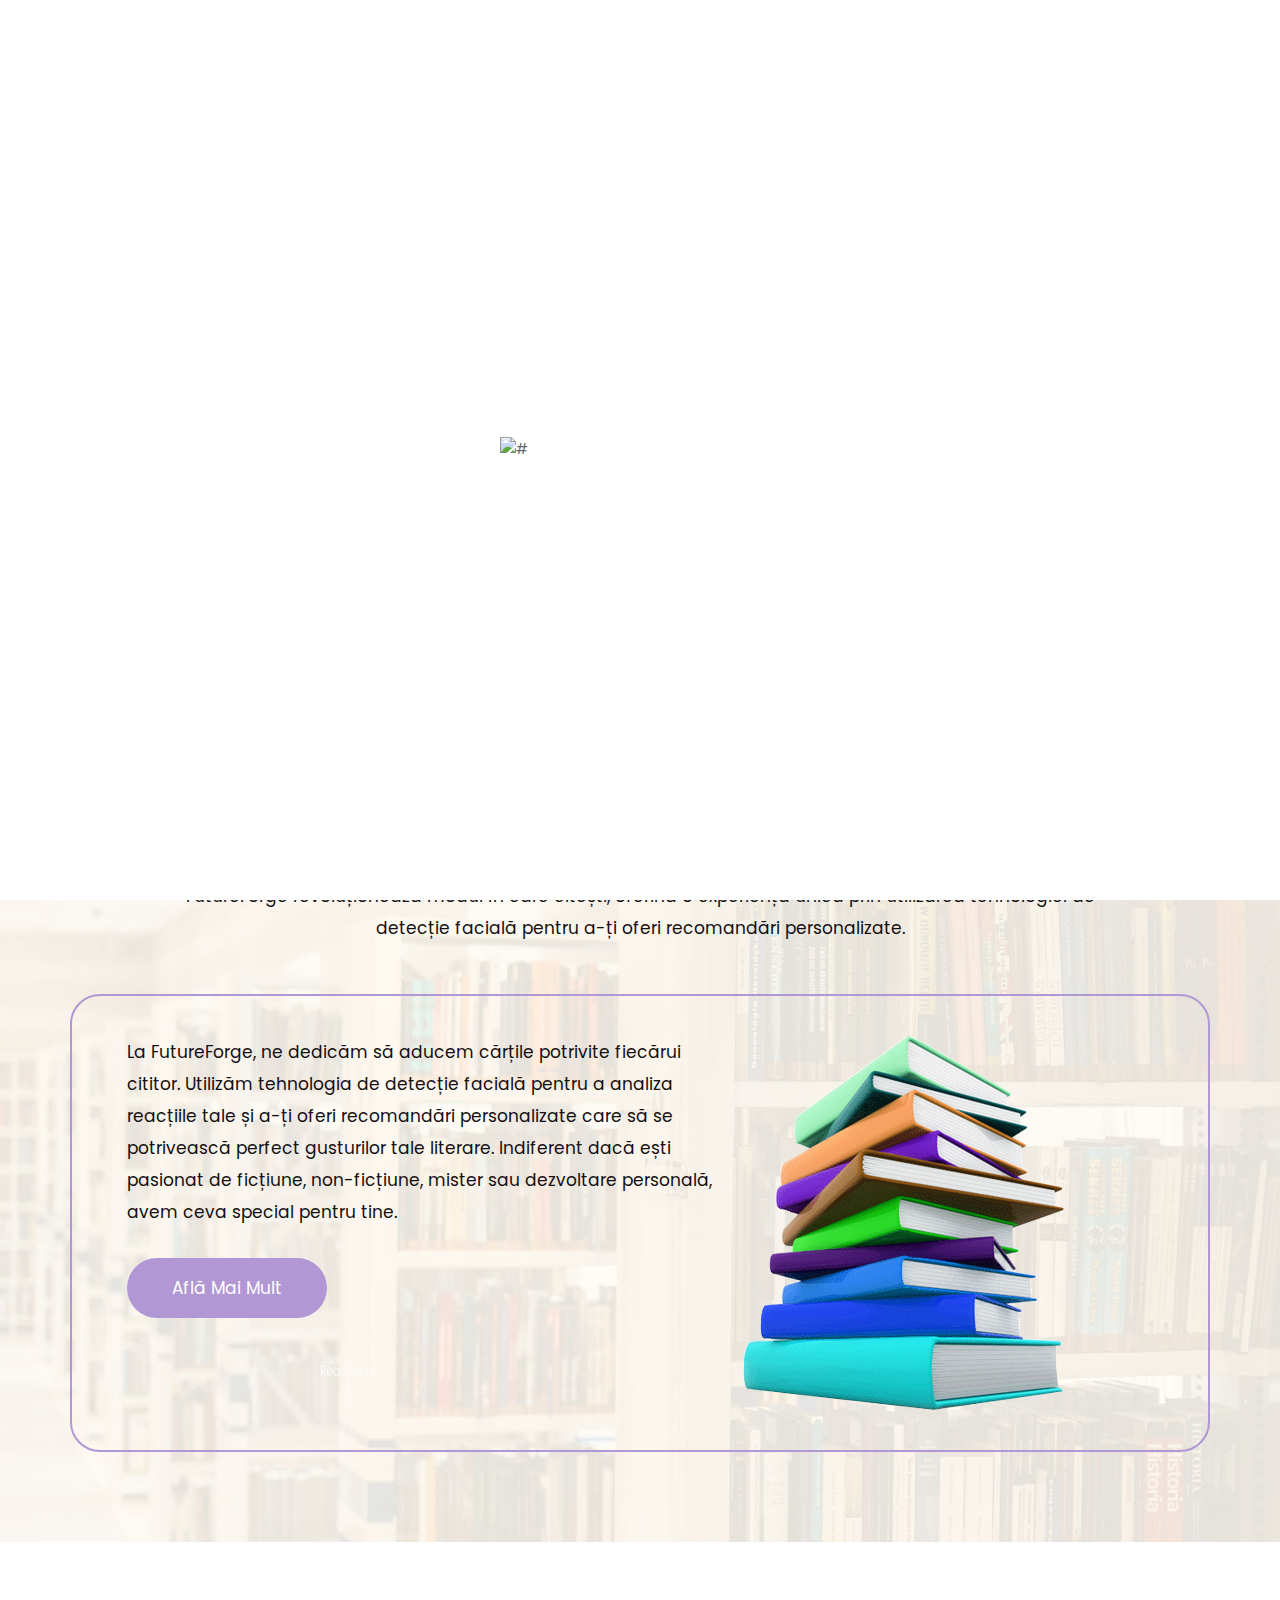
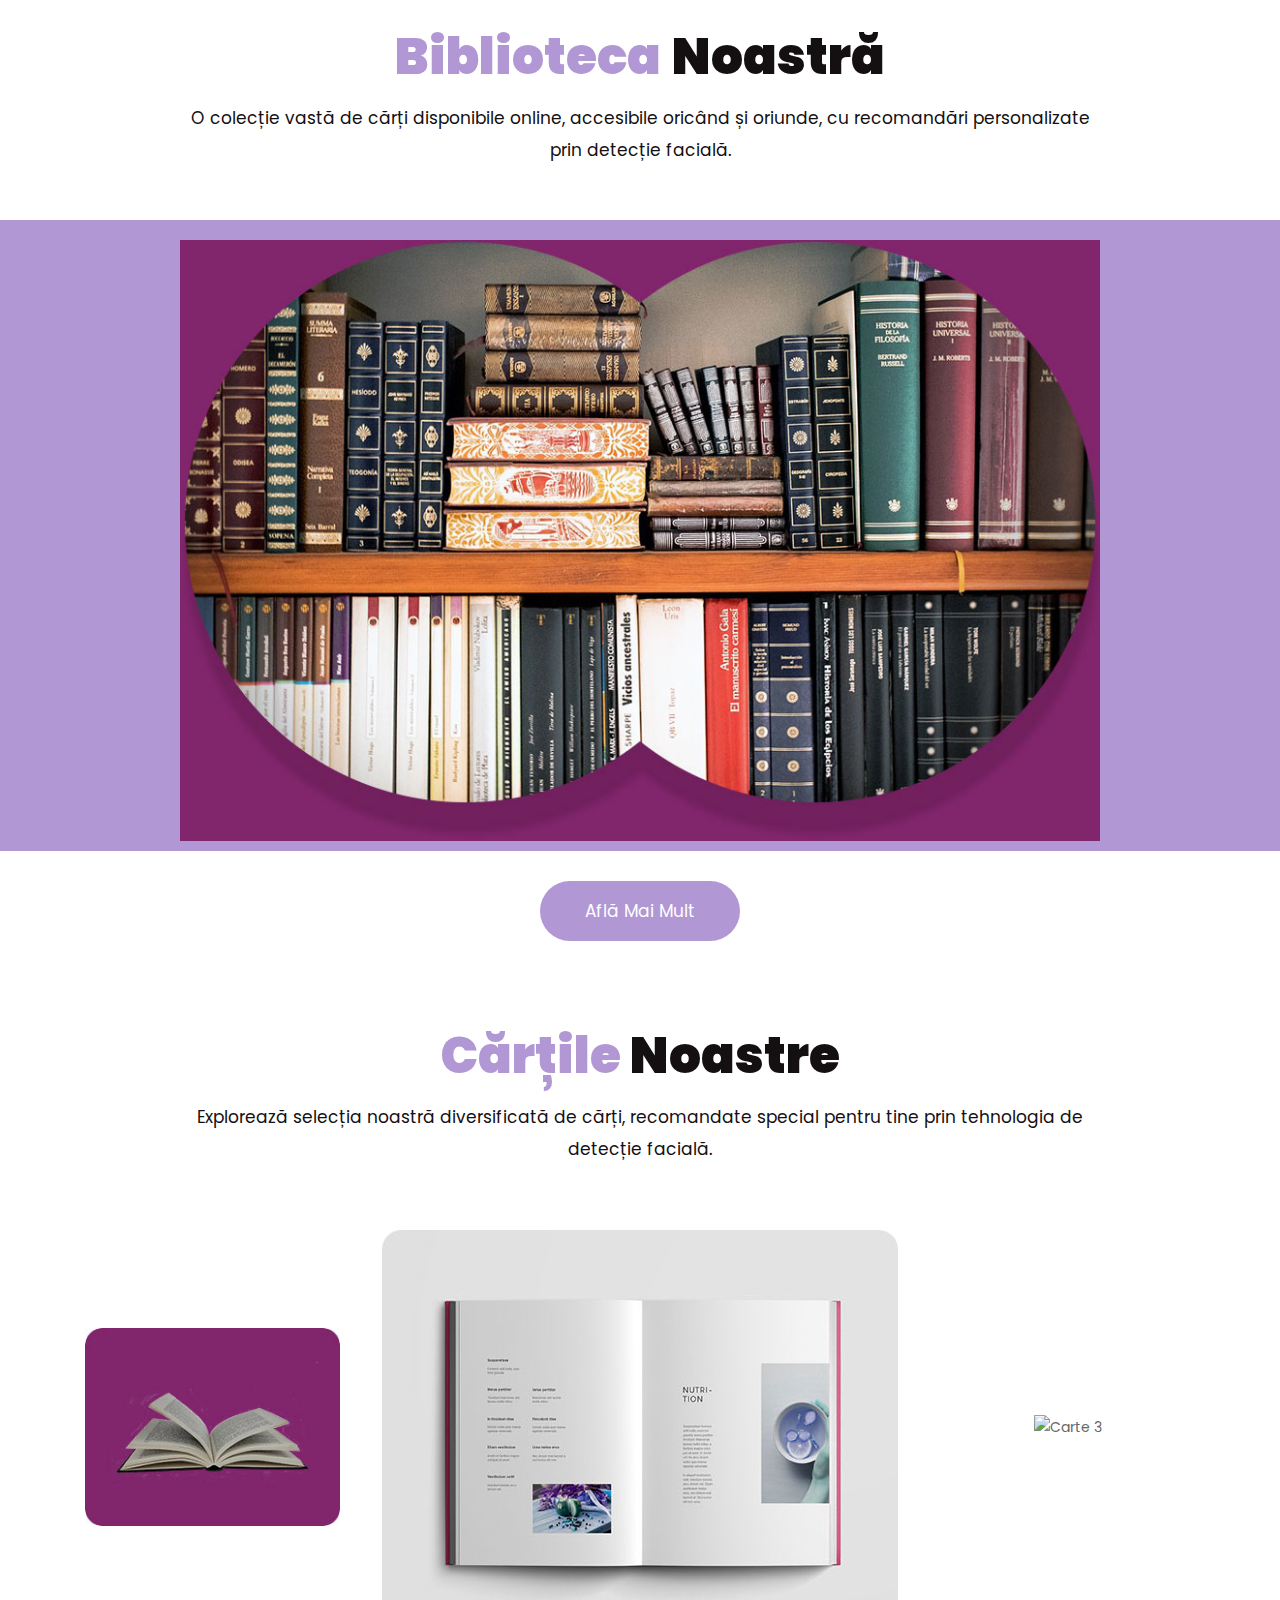
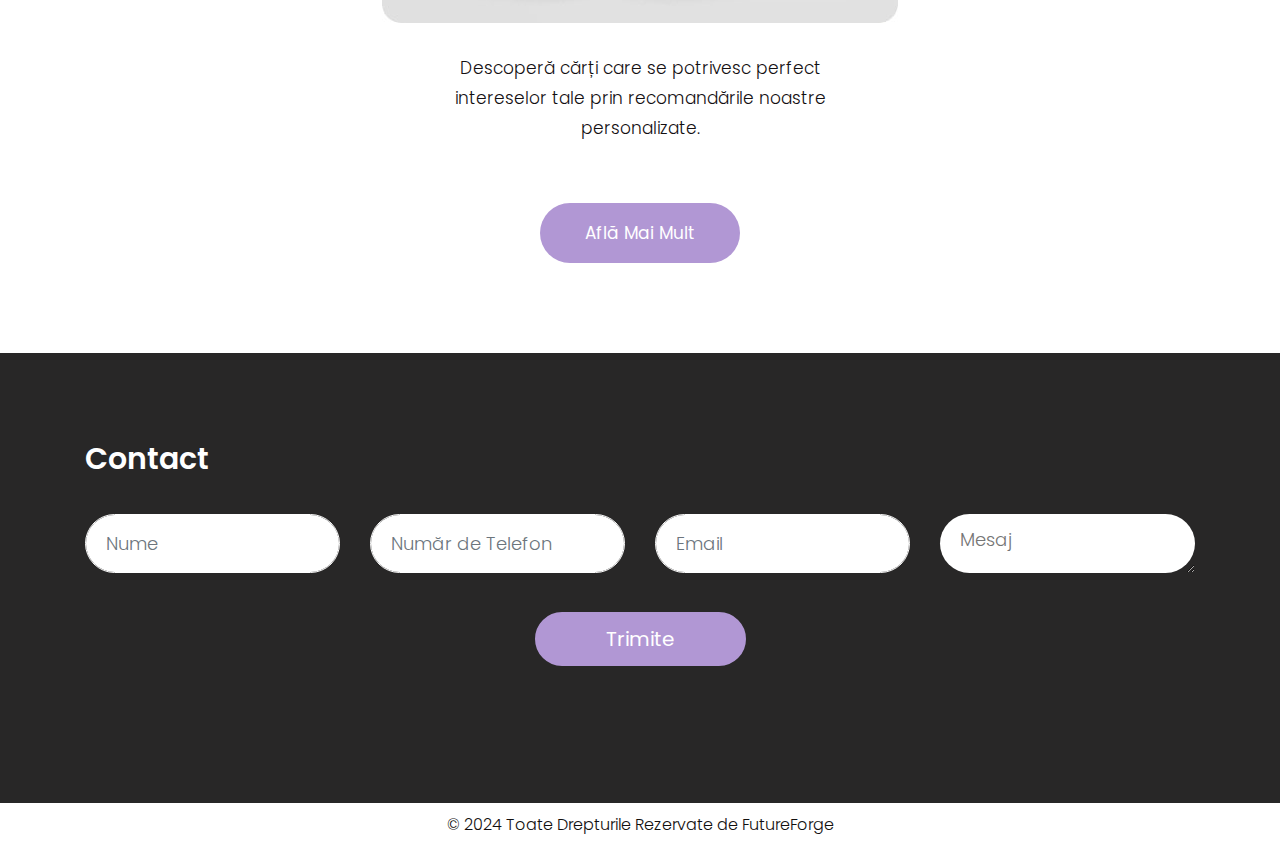
==== commit b4df7b07: "modificari pagini web emi, improve detectie faciata eduard" ====
--- a/templates/pages/index.html
+++ b/templates/pages/index.html
@@ -43,7 +43,7 @@
                   <div class="col-xl-3 col-lg-3 col-md-3 col-sm-3 col logo_section">
                      <div class="full">
                         <div class="center-desk">
-                           <div class="logo"> <a href="index.html"><img src="/static/images/logo.png" alt="FutureForge"></a> </div>
+                           <div class="logo"> <a href="/"><img src="/static/images/logo.png" alt="FutureForge"></a> </div>
                         </div>
                      </div>
                   </div>
@@ -69,7 +69,7 @@
       </header>
       <!-- end header -->
       <section class="slider_section">
-         <div id="myCarousel" class="carousel slide banner-main" data-ride="carousel">
+         <div id="myCarousel" class="carousel slide banner-main">
             <div class="carousel-inner">
                <div class="carousel-item active">
                   <img class="first-slide" src="/static/images/banner.jpg" alt="Prima diapozitivă">
@@ -120,14 +120,6 @@
                   </div>
                </div>
             </div>
-            <a class="carousel-control-prev" href="#myCarousel" role="button" data-slide="prev">
-            <span class="carousel-control-prev-icon" aria-hidden="true"></span>
-            <span class="sr-only">Anterior</span>
-            </a>
-            <a class="carousel-control-next" href="#myCarousel" role="button" data-slide="next">
-            <span class="carousel-control-next-icon" aria-hidden="true"></span>
-            <span class="sr-only">Următor</span>
-            </a>
          </div>
       </section>
       <!-- about -->
@@ -136,7 +128,7 @@
             <div class="row">
                <div class="col-md-10 offset-md-1">
                   <div class="aboutheading">
-                     <h2>Despre <strong class="black">Noi</strong></h2>
+                     <h2><strong class="purple">Despre </strong><strong class="black">Noi</strong></h2>
                      <span>FutureForge revoluționează modul în care citești, oferind o experiență unică prin utilizarea tehnologiei de detecție facială pentru a-ți oferi recomandări personalizate.</span>
                   </div>
                </div>
@@ -144,7 +136,7 @@
             <div class="row border">
                <div class="col-xl-7 col-lg-7 col-md-12 col-sm-12">
                   <div class="about-box">
-                     <p>La FutureForge, ne dedicăm să aducem cărțile potrivite fiecărui cititor. Utilizăm tehnologia de detecție facială pentru a analiza reacțiile tale și a-ți oferi recomandări personalizate care să se potrivească perfect gusturilor tale literare. Indiferent dacă ești pasionat de ficțiune, non-ficțiune, mister sau dezvoltare personală, avem ceva special pentru tine.</p>
+                     <p><strong class="black">La FutureForge, ne dedicăm să aducem cărțile potrivite fiecărui cititor. Utilizăm tehnologia de detecție facială pentru a analiza reacțiile tale și a-ți oferi recomandări personalizate care să se potrivească perfect gusturilor tale literare. Indiferent dacă ești pasionat de ficțiune, non-ficțiune, mister sau dezvoltare personală, avem ceva special pentru tine.</strong></p>
                      <a href="#">Află Mai Mult</a>
                   </div>
                </div>
@@ -164,7 +156,7 @@
             <div class="row">
                <div class="col-md-10 offset-md-1">
                   <div class="titlepage">
-                     <h2>Biblioteca <strong class="black">Noastră</strong></h2>
+                     <h2><strong class="purple">Biblioteca</strong> <strong class="black">Noastră</strong></h2>
                      <span>O colecție vastă de cărți disponibile online, accesibile oricând și oriunde, cu recomandări personalizate prin detecție facială.</span> 
                   </div>
                </div>
@@ -198,7 +190,7 @@
             <div class="row">
                <div class="col-md-10 offset-md-1">
                   <div class="titlepage">
-                     <h2>Cărțile <strong class="black">Noastre</strong></h2>
+                     <h2><strong class ="purple">Cărțile </strong><strong class="black">Noastre</strong></h2>
                      <span>Explorează selecția noastră diversificată de cărți, recomandate special pentru tine prin tehnologia de detecție facială.</span> 
                   </div>
                </div>
@@ -273,30 +265,6 @@
       <!-- end Contact -->
       <!-- footer -->
       <footer>
-         <div class="footer">
-            <div class="container">
-               <div class="row pdn-top-30">
-                  <div class="col-xl-4 col-lg-4 col-md-4 col-sm-12">
-                     <div class="Follow">
-                        <h3>Urmărește-ne</h3>
-                     </div>
-                     <ul class="location_icon">
-                        <li> <a href="#"><img src="/static/icon/facebook.png" alt="Facebook"></a></li>
-                        <li> <a href="#"><img src="/static/icon/Twitter.png" alt="Twitter"></a></li>
-                        <li> <a href="#"><img src="/static/icon/linkedin.png" alt="LinkedIn"></a></li>
-                        <li> <a href="#"><img src="/static/icon/instagram.png" alt="Instagram"></a></li>
-                     </ul>
-                  </div>
-                  <div class="col-xl-8 col-lg-8 col-md-8 col-sm-12">
-                     <div class="Follow">
-                        <h3>Newsletter</h3>
-                     </div>
-                     <input class="Newsletter" placeholder="Introdu emailul tău" type="email" required>
-                     <button class="Subscribe">Abonează-te</button>
-                  </div>
-               </div>
-            </div>
-         </div>
          <div class="copyright">
             <div class="container">
                <p>© 2024 Toate Drepturile Rezervate de <a href="https://futureforge.ro/">FutureForge</a></p>
--- a/static/css/style.css
+++ b/static/css/style.css
@@ -317,7 +317,7 @@
      visibility: visible;
 }
  .top_awro {
-     background: #ee4a79 none repeat scroll 0 0;
+     background: #b197d4 none repeat scroll 0 0;
      cursor: pointer;
      padding: 6px 8px;
      position: fixed;
@@ -332,7 +332,7 @@
      transition: all 0.5s ease;
 }
  .sale_pro {
-     background: #f25252 !important;
+     background: #b197d4 !important;
 }
  .margin_top_50 {
      margin-top: 50px;
@@ -391,10 +391,10 @@
 
 
  .menu-area-main li:hover a, .menu-area-main li:focus a {
-     color: #b32137;
+     color: #b197d4;
 }
  .menu-area-main li.active a {
-     color: #b32137;
+     color: #b197d4;
 }
  .right_cart_section {
      float: right;
@@ -1342,7 +1342,7 @@
      left: -10px;
      top: 4px;
      z-index: -1;
-     background: #e12d4f;
+     background: #b197d4;
      -webkit-transform: rotate(45deg);
      transform: rotate(45deg);
 }
@@ -1354,7 +1354,7 @@
      right: -10px;
      top: 4px;
      z-index: -1;
-     background: #e12d4f;
+     background: #b197d4;
      -webkit-transform: rotate(45deg);
      transform: rotate(45deg);
 }
@@ -1460,7 +1460,7 @@
      padding: 0px 0px 20px 0px;
      font-size: 50px;
      font-weight: bold;
-     color: #b32137;
+     color: #b197d4;
      line-height: 50px;
 }
 
@@ -1471,6 +1471,7 @@
 }
 
 .black {color: #141012 }
+.purple {color: #b197d4}
 .about .about-box {
 
     
@@ -1483,14 +1484,14 @@
  .about .about-box p {
     font-size: 17px;
      line-height: 32px;
-     color: #141012;
+     color: #b197d4;
      
 }
  .about .about-box a{
      width: 200px;
      font-size: 17px;
      padding: 20px 0px;
-     background-color: #81256c;
+     background-color: #b197d4;
      color: #fff;
      display: inline-block;
      line-height: 20px;
@@ -1500,10 +1501,10 @@
 }
  .about .about-box a:hover {
     color: #fff;
-     background-color: #81256c;
-}
-
-.border {border-radius: 30px; border: #81256c solid 2px !important; padding: 40px 40px;} 
+     background-color: #b197d4;
+}
+
+.border {border-radius: 30px; border: #b197d4 solid 2px !important; padding: 40px 40px;} 
 
  .Library {
      background-color: #fff;
@@ -1517,7 +1518,7 @@
      padding: 0px 0px 20px 0px;
      font-size: 50px;
      font-weight: bold;
-     color: #b32137;
+     color: #b197d4;
      line-height: 50px;
 }
  
@@ -1527,7 +1528,7 @@
      line-height: 32px;
 }
 
-.bg {background-color: #81256c;}
+.bg {background-color: #b197d4;}
 
 .Library-box {
     padding: 20px 0px 10px 0px;
@@ -1545,7 +1546,7 @@
      width: 200px;
      font-size: 17px;
      padding: 20px 0px;
-     background-color: #81256c;
+     background-color: #b197d4;
      color: #fff;
      display: inline-block;
      line-height: 20px;
@@ -1569,7 +1570,7 @@
      padding: 0px 0px 20px 0px;
      font-size: 50px;
      font-weight: bold;
-     color: #b32137;
+     color: #b197d4;
      line-height: 50px;
 }
  
@@ -1590,12 +1591,6 @@
 text-align: center;
 }
 
-
-
-
-
-
- 
  .contact_form {
      background: #114c7d;
      padding: 45px;
@@ -1622,7 +1617,7 @@
 .form-control {
     border: #fff solid 1px;
     padding: 15px 20px;
-    border-radius: inherit;
+    border-radius: 30px;
     color: #cfcece;
     font-weight: 300;
     font-size: 18px;
@@ -1634,7 +1629,7 @@
     padding: 10px 20px 10px 20px;
     color: #655f5f !important;
     width: 100%;
-    border: none;
+    border-radius: 30px;
     height: auto;
     min-height: 150px;
     font-size: 18px;
@@ -1649,13 +1644,14 @@
 }
 .send-btn {
     font-size: 20px;
-    border: #81256c solid 2px;
+    border: #b197d4 solid 2px;
     padding: 7px 69px;
-    background-color: #81256c;
+    background-color: #b197d4;
     color: #fff;
     margin-left: 15px;
     margin-top: 20px;
     margin: 0 auto;
+    border-radius: 30px;
 }
 
  .send-btn:hover {
@@ -1765,7 +1761,7 @@
     margin-bottom: 90px;
 }
  .about-bg {
-    background-color: #b32137;
+    background-color: #b197d4;
 
 
 
